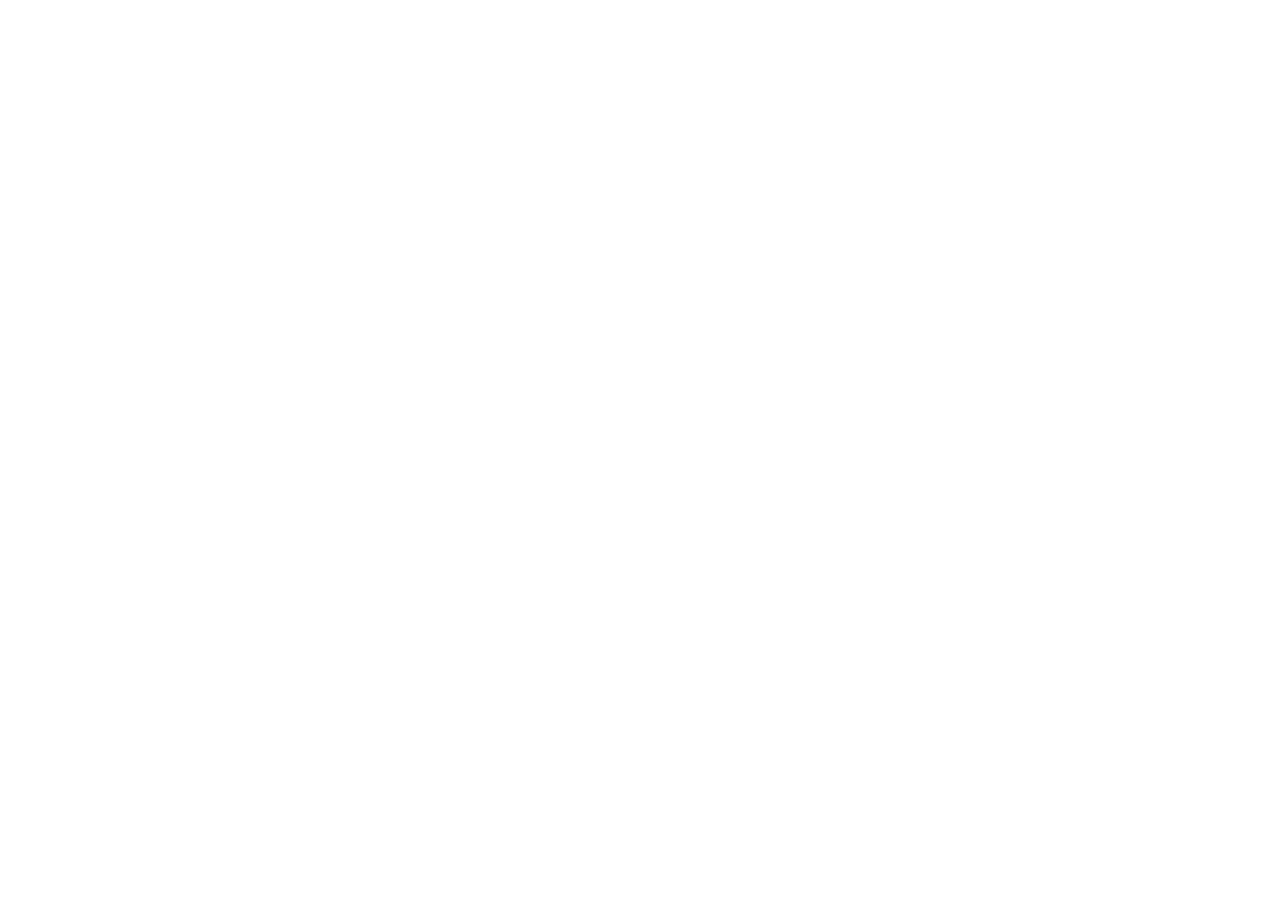
==== gravity/index.html @ 22043ff6 "bootstrap 5 training dir added" ====
<!DOCTYPE html>
<html>
<head>
	<title>Bootstrap 5 Training</title>
	<link href="https://cdn.jsdelivr.net/npm/bootstrap@5.0.0-beta3/dist/css/bootstrap.min.css" rel="stylesheet" integrity="sha384-eOJMYsd53ii+scO/bJGFsiCZc+5NDVN2yr8+0RDqr0Ql0h+rP48ckxlpbzKgwra6" crossorigin="anonymous">

</head>
<body>

	<script src="https://cdn.jsdelivr.net/npm/bootstrap@5.0.0-beta3/dist/js/bootstrap.bundle.min.js" integrity="sha384-JEW9xMcG8R+pH31jmWH6WWP0WintQrMb4s7ZOdauHnUtxwoG2vI5DkLtS3qm9Ekf" crossorigin="anonymous"></script>
</body>
</html>
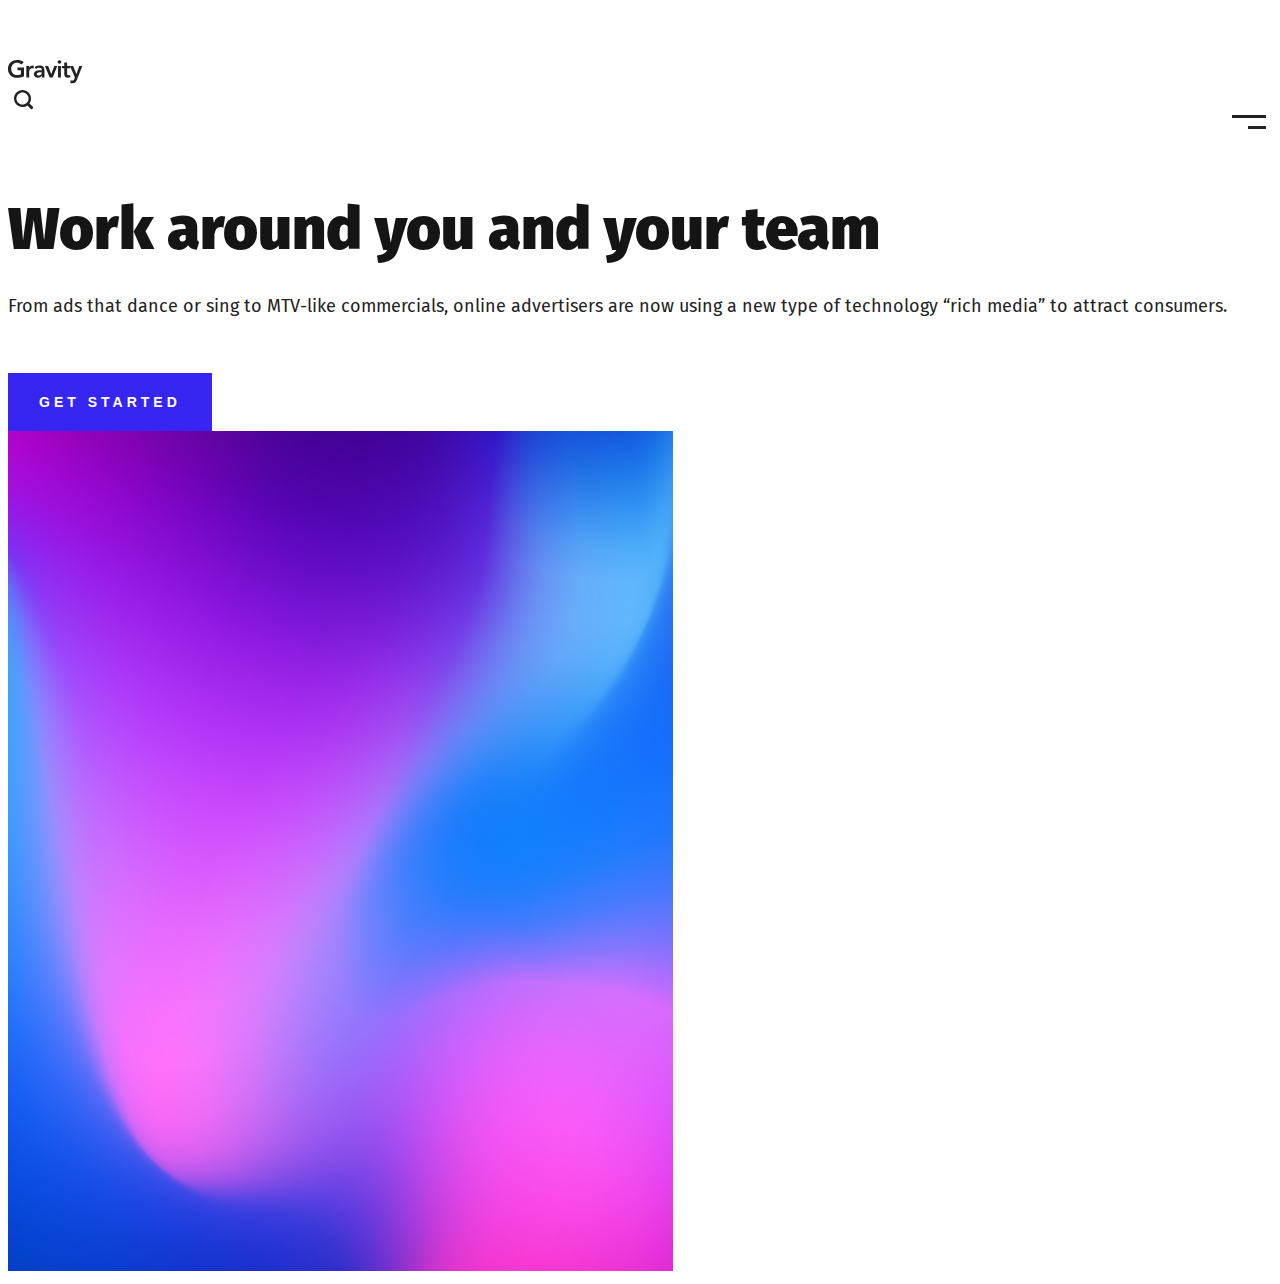
==== commit c1198015: "first screen made" ====
--- a/gravity/index.html
+++ b/gravity/index.html
@@ -3,9 +3,61 @@
 <head>
 	<title>Bootstrap 5 Training</title>
 	<link href="https://cdn.jsdelivr.net/npm/bootstrap@5.0.0-beta3/dist/css/bootstrap.min.css" rel="stylesheet" integrity="sha384-eOJMYsd53ii+scO/bJGFsiCZc+5NDVN2yr8+0RDqr0Ql0h+rP48ckxlpbzKgwra6" crossorigin="anonymous">
+	<link rel="preconnect" href="https://fonts.gstatic.com">
+	<link href="https://fonts.googleapis.com/css2?family=Fira+Sans:wght@400;700&display=swap" rel="stylesheet"> 
+	<link rel="stylesheet" type="text/css" href="css/main.css">
 
 </head>
 <body>
+	<header class="header">
+		<nav class="navigation">
+			<div class="container">
+				<div class="row">
+
+					<div class="col-6 col-md-6">
+						<img alt="Gravity Logo" src="img/Logo.svg">
+					</div>	
+
+					<div class="col-2 col-md-2">
+						<button class="nav-search">
+							<img src="img/Search Icon.svg">
+						</button>
+					</div>
+
+					<div class="col-4 col-md-4">
+						<button class="nav-menu ml-auto">
+							<img src="img/Menu Icon.svg">
+						</button>
+					</div>
+
+				</div>
+			</div>
+		</nav>
+		<div class="offer">
+			<div class="container">
+				<div class="row">
+					<div class="col-12 col-md-6">
+						<div class="offer-cont">
+							<h1 class="offer-cont__title">
+								Work around you and your team
+							</h1>
+							<p class="offer-cont__text">
+								From ads that dance or sing to MTV-like commercials, online advertisers are now using a new type of technology “rich media” to attract consumers.
+							</p>
+							<div class="offer-cont__button">
+								<button class="btn btn-classic">get started</button>
+							</div>
+						</div>
+					</div>
+					<div class="col-12 col-md-6">
+						<div class="hero">
+							<img src="img/Placeholder-1.jpg">
+						</div>
+					</div>
+				</div>
+			</div>
+		</div>
+	</header>
 
 	<script src="https://cdn.jsdelivr.net/npm/bootstrap@5.0.0-beta3/dist/js/bootstrap.bundle.min.js" integrity="sha384-JEW9xMcG8R+pH31jmWH6WWP0WintQrMb4s7ZOdauHnUtxwoG2vI5DkLtS3qm9Ekf" crossorigin="anonymous"></script>
 </body>
--- a/gravity/css/main.css
+++ b/gravity/css/main.css
@@ -0,0 +1,47 @@
+body {
+	font-family: 'Fira Sans', sans-serif;
+	font-size: 18px;
+	color: #151515;
+}
+
+button {
+	display: block;
+	background: transparent;
+	border: none;
+}
+
+h1, h2, h3, h4, h5, h6 {
+	font-weight: 900;
+}
+
+.ml-auto {
+	margin-left: auto;
+}
+.navigation {
+	margin: 60px 0px;
+}
+
+.offer-cont__title {
+	font-size: 60px;
+	margin-bottom: 30px;
+}
+
+.offer-cont__text {
+	color: #222;
+	margin-bottom: 56px;
+}
+
+.btn {
+	font-weight: 900;
+	padding: 17px 31px;
+	letter-spacing: 4px;
+	line-height: 24px;
+	text-transform: uppercase;
+	border-radius: 0px;
+	font-size: 14px;
+}
+
+.btn-classic {
+	color: #fff;
+	background-color: #3726F2;
+}